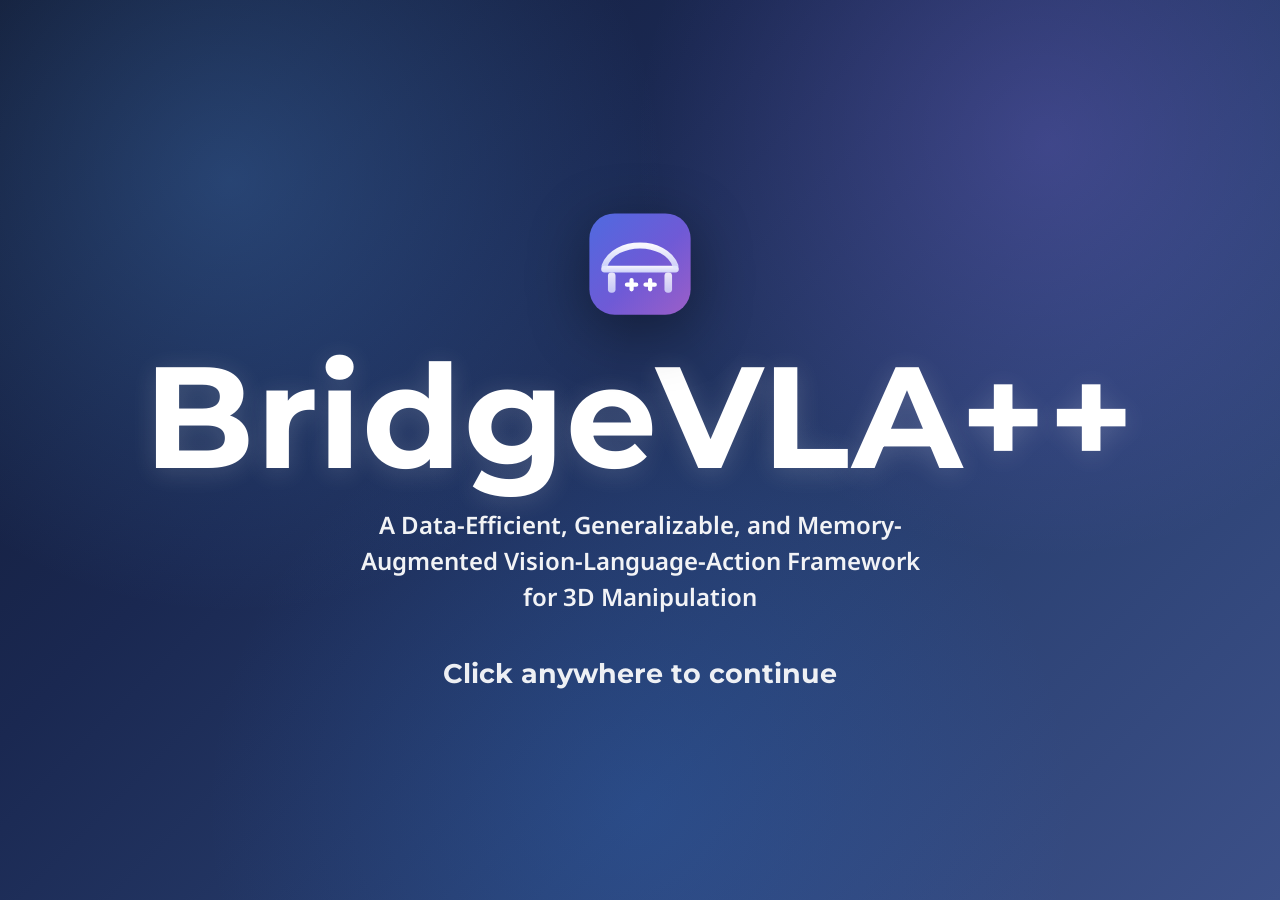
==== welcome.html @ d8487d77 "inital commit" ====
<!DOCTYPE html>
<html lang="en">
<head>
<meta charset="UTF-8">
<meta name="viewport" content="width=device-width, initial-scale=1.0">
<title>BridgeVLA++ — Welcome</title>
<link rel="icon" href="static/images/bridgevla_plus_logo.svg">
<link rel="preconnect" href="https://fonts.googleapis.com">
<link rel="preconnect" href="https://fonts.gstatic.com" crossorigin>
<link href="https://fonts.googleapis.com/css2?family=Montserrat:wght@700&family=Noto+Sans:wght@400;600&display=swap" rel="stylesheet">
<!-- Optional splash screen, kept from the original template but rebranded.
     It is NOT the site entry point: index.html is. Link here only if you want
     the click-through intro back. -->
<style>
  * { box-sizing: border-box; }
  html, body { height: 100%; margin: 0; overflow: hidden; }
  body {
    display: grid; place-items: center; cursor: pointer; text-align: center;
    color: #fff;
    font-family: 'Noto Sans', system-ui, -apple-system, 'Segoe UI', Roboto, sans-serif;
    background:
      radial-gradient(circle at 18% 20%, rgba(92,168,255,.26), transparent 34%),
      radial-gradient(circle at 82% 16%, rgba(150,120,255,.24), transparent 32%),
      radial-gradient(circle at 50% 90%, rgba(48,120,220,.22), transparent 42%),
      linear-gradient(135deg,#101830 0%,#1a2851 34%,#293f70 66%,#3c5088 100%);
  }
  .stage { padding: 2rem; animation: rise 1s cubic-bezier(.2,.7,.3,1) both; }
  .mark { width: 108px; height: 108px; filter: drop-shadow(0 14px 30px rgba(0,0,0,.38)); }
  .logo {
    font-family: 'Montserrat', sans-serif;
    font-weight: 700;
    font-size: clamp(3rem, 12vw, 9rem);
    letter-spacing: .01em;
    margin: .4rem 0 .2rem;
    text-shadow: 0 4px 26px rgba(255,255,255,.16);
  }
  .subtitle {
    font-size: clamp(.95rem, 2vw, 1.5rem);
    font-weight: 600;
    opacity: .94;
    max-width: 40ch;
    margin: 0 auto 2.6rem;
    line-height: 1.5;
  }
  .cta {
    font-family: 'Montserrat', sans-serif;
    font-weight: 700;
    font-size: clamp(1rem, 2.4vw, 1.7rem);
    opacity: .92;
    animation: pulse 2.6s ease-in-out infinite;
  }
  @keyframes rise { from { opacity: 0; transform: translateY(22px); } to { opacity: 1; transform: none; } }
  @keyframes pulse { 0%,100% { opacity: .68; } 50% { opacity: 1; } }
  @media (prefers-reduced-motion: reduce) { * { animation: none !important; } }
</style>
</head>
<body>
  <div class="stage">
    <img class="mark" src="static/images/bridgevla_plus_logo.svg" alt="">
    <div class="logo">BridgeVLA++</div>
    <p class="subtitle">A Data-Efficient, Generalizable, and Memory-Augmented Vision-Language-Action Framework for 3D Manipulation</p>
    <div class="cta">Click anywhere to continue</div>
  </div>
  <script>
    var go = function () { window.location.href = 'index.html'; };
    document.addEventListener('click', go);
    document.addEventListener('keydown', go);
  </script>
</body>
</html>
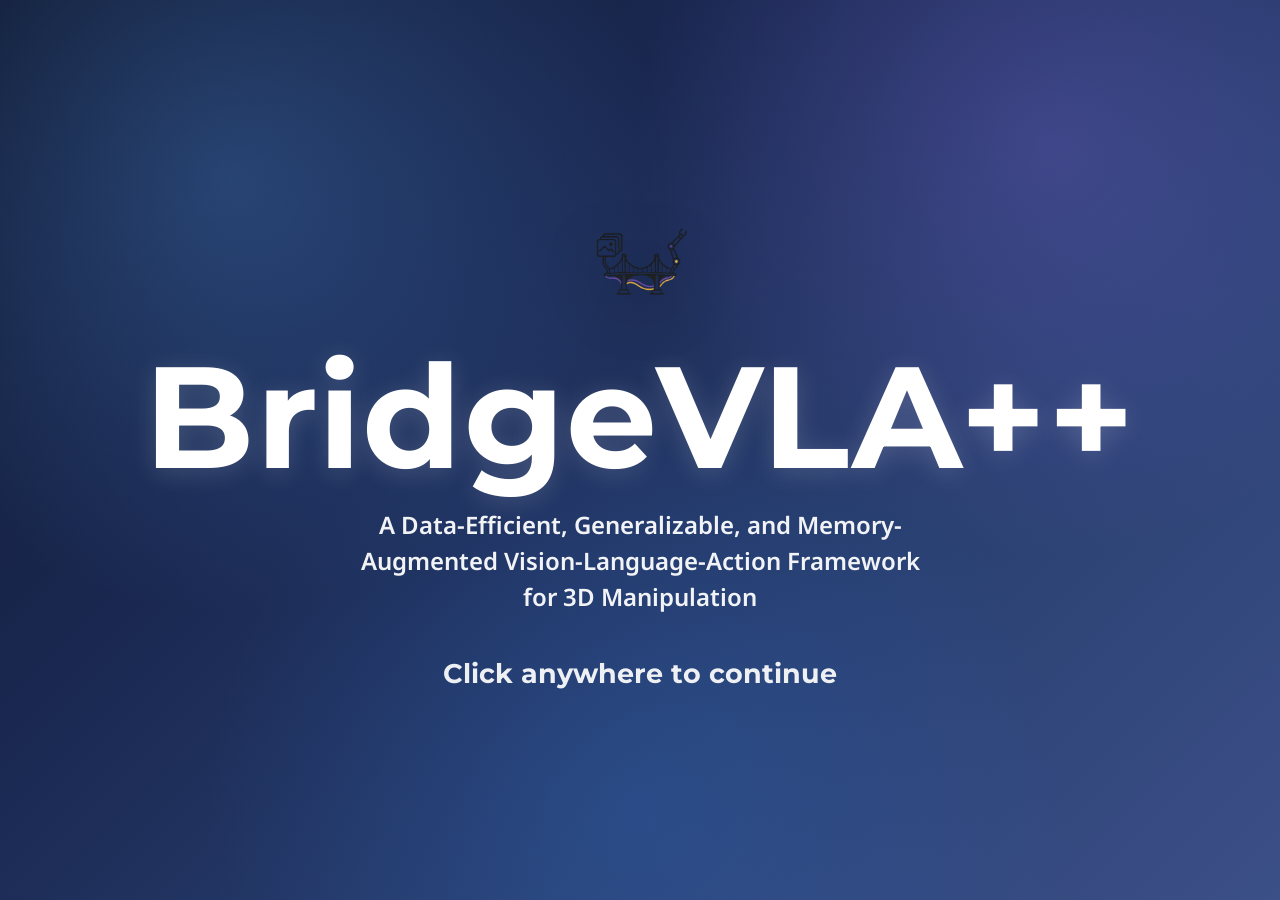
==== commit d87e686b: "Replace logo with transparent PNG icon" ====
--- a/welcome.html
+++ b/welcome.html
@@ -4,7 +4,7 @@
 <meta charset="UTF-8">
 <meta name="viewport" content="width=device-width, initial-scale=1.0">
 <title>BridgeVLA++ — Welcome</title>
-<link rel="icon" href="static/images/bridgevla_plus_logo.svg">
+<link rel="icon" href="static/images/bridgevla_plus_logo.png">
 <link rel="preconnect" href="https://fonts.googleapis.com">
 <link rel="preconnect" href="https://fonts.gstatic.com" crossorigin>
 <link href="https://fonts.googleapis.com/css2?family=Montserrat:wght@700&family=Noto+Sans:wght@400;600&display=swap" rel="stylesheet">
@@ -56,7 +56,7 @@
 </head>
 <body>
   <div class="stage">
-    <img class="mark" src="static/images/bridgevla_plus_logo.svg" alt="">
+    <img class="mark" src="static/images/bridgevla_plus_logo.png" alt="">
     <div class="logo">BridgeVLA++</div>
     <p class="subtitle">A Data-Efficient, Generalizable, and Memory-Augmented Vision-Language-Action Framework for 3D Manipulation</p>
     <div class="cta">Click anywhere to continue</div>
